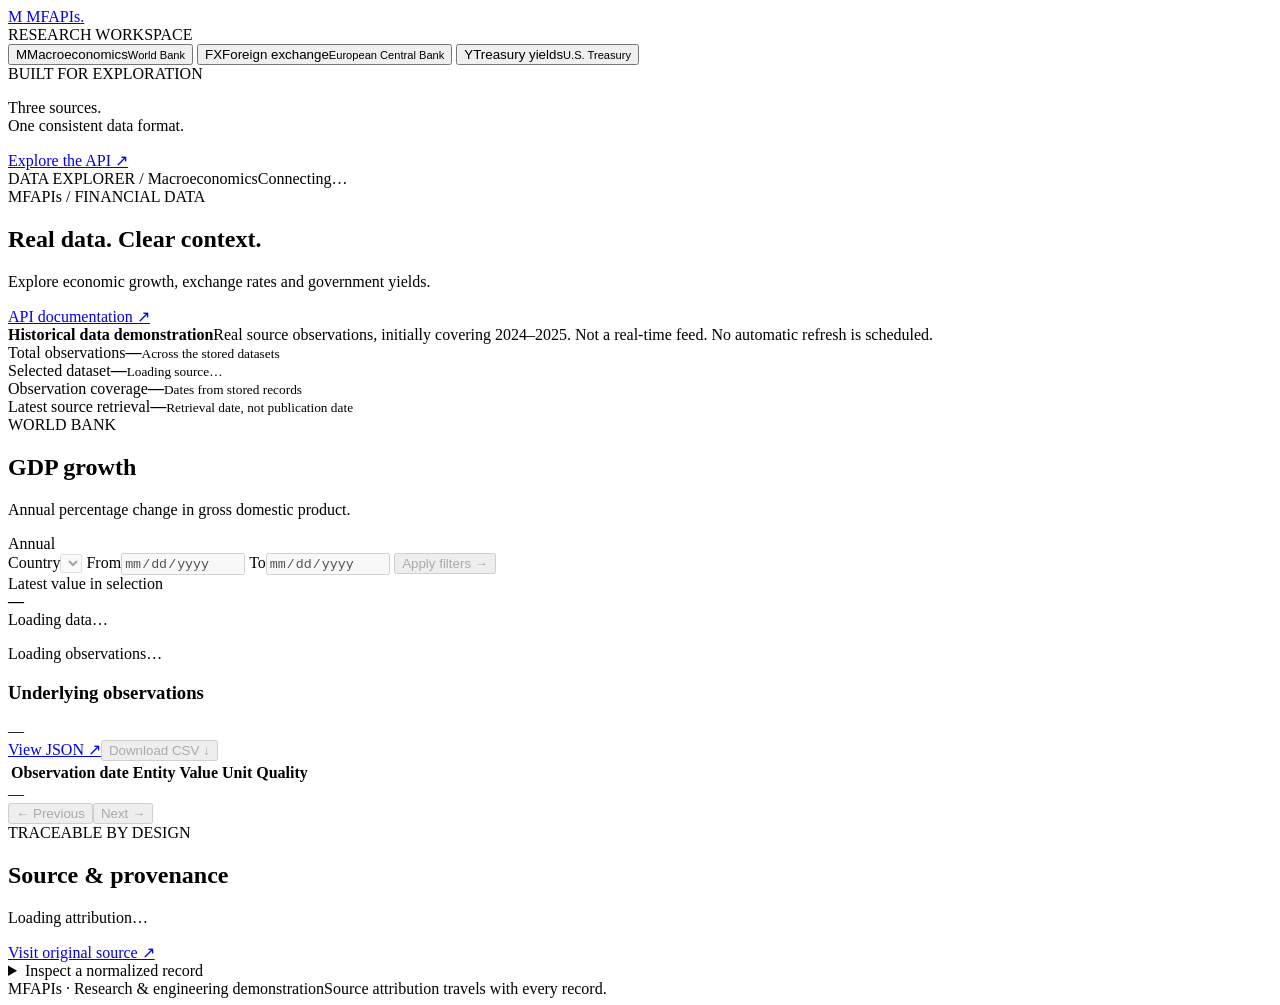
==== mfapis/static/index.html @ 115ab0c6 "Add files via upload" ====
<!doctype html>
<html lang="en">
<head>
  <meta charset="utf-8"><meta name="viewport" content="width=device-width,initial-scale=1">
  <meta name="description" content="Explore real World Bank, ECB and US Treasury observations through MFAPIs.">
  <title>MFAPIs · Financial Data Explorer</title>
  <link rel="stylesheet" href="/assets/style.css"><script src="/assets/app.js" defer></script>
</head>
<body>
<aside class="sidebar">
  <a class="brand" href="/"><span class="brand-mark">M</span> MFAPIs<span class="brand-dot">.</span></a>
  <div class="workspace-label">RESEARCH WORKSPACE</div>
  <nav aria-label="Datasets" class="tabs">
    <button data-source="worldbank" class="tab active" aria-pressed="true"><span class="tab-icon">M</span><span>Macroeconomics<small>World Bank</small></span></button>
    <button data-source="ecb" class="tab" aria-pressed="false"><span class="tab-icon">FX</span><span>Foreign exchange<small>European Central Bank</small></span></button>
    <button data-source="treasury" class="tab" aria-pressed="false"><span class="tab-icon">Y</span><span>Treasury yields<small>U.S. Treasury</small></span></button>
  </nav>
  <div class="sidebar-bottom"><div class="eyebrow">BUILT FOR EXPLORATION</div><p>Three sources.<br>One consistent data format.</p><a href="/docs" target="_blank" rel="noopener">Explore the API ↗</a></div>
</aside>
<main>
  <header class="topbar"><span>DATA EXPLORER <span class="slash">/</span> <span id="breadcrumb">Macroeconomics</span></span><span class="status" id="connection">Connecting…</span></header>
  <section class="heading"><div><div class="eyebrow">MFAPIs / FINANCIAL DATA</div><h1>Real data. Clear context.</h1><p>Explore economic growth, exchange rates and government yields.</p></div><a href="/docs" class="button secondary api-link" target="_blank" rel="noopener">API documentation ↗</a></section>
  <div class="notice"><span class="notice-dot"></span><div><strong>Historical data demonstration</strong><span>Real source observations, initially covering 2024–2025. Not a real-time feed. No automatic refresh is scheduled.</span></div></div>
  <div id="global-error" class="error" role="alert" hidden></div>
  <section class="stats" aria-label="Dataset overview">
    <article><span>Total observations</span><strong id="total-count">—</strong><small>Across the stored datasets</small></article>
    <article><span>Selected dataset</span><strong id="source-count">—</strong><small id="source-label">Loading source…</small></article>
    <article><span>Observation coverage</span><strong id="coverage">—</strong><small id="coverage-dates">Dates from stored records</small></article>
    <article><span>Latest source retrieval</span><strong id="retrieval-date">—</strong><small>Retrieval date, not publication date</small></article>
  </section>
  <section class="panel explorer">
    <div class="panel-heading"><div><div class="eyebrow" id="dataset-provider">WORLD BANK</div><h2 id="dataset-title">GDP growth</h2><p id="dataset-description">Annual percentage change in gross domestic product.</p></div><span class="pill" id="frequency">Annual</span></div>
    <form id="filters" class="filters">
      <label><span id="series-label">Country</span><select id="series" required disabled></select></label>
      <label>From<input type="date" id="start" required disabled></label>
      <label>To<input type="date" id="end" required disabled></label>
      <button type="submit" class="button" id="apply" disabled>Apply filters <span>→</span></button>
    </form>
    <div id="series-error" class="error" role="alert" hidden></div>
    <div class="chart-top"><div><span class="muted">Latest value in selection</span><div class="value-line"><strong id="latest-value">—</strong><span id="value-unit"></span></div></div><div class="chart-detail"><span id="latest-date">Loading data…</span><small id="series-range"></small></div></div>
    <div id="chart" class="chart" aria-live="polite"><p class="empty">Loading observations…</p></div>
    <p id="chart-note" class="chart-note"></p>
    <div class="table-heading"><div><h3>Underlying observations</h3><span id="row-count" class="muted">—</span></div><div class="table-actions"><a id="json-link" href="/v1/observations?source=worldbank" target="_blank" rel="noopener">View JSON ↗</a><button id="download" class="button secondary" disabled>Download CSV ↓</button></div></div>
    <div class="table-scroll"><table><thead><tr><th>Observation date</th><th>Entity</th><th class="numeric">Value</th><th>Unit</th><th>Quality</th></tr></thead><tbody id="rows"></tbody></table></div>
    <div class="pagination"><span id="table-page">—</span><div><button id="previous" class="button secondary" disabled>← Previous</button><button id="next" class="button secondary" disabled>Next →</button></div></div>
    <button id="load-more" class="button secondary" hidden>Load next 1,000 observations</button>
  </section>
  <section id="converter-panel" class="panel" hidden>
    <div class="panel-heading"><div><div class="eyebrow">REFERENCE RATE CALCULATION</div><h2>Currency converter</h2><p>Cross-rates derived from the ECB’s EUR reference rates.</p></div><span class="pill">Exact date</span></div>
    <form id="converter" class="converter-form">
      <label>Amount<input id="amount" type="number" min="0" step="any" value="100" required></label>
      <label>From<select id="base" required></select></label>
      <label>To<select id="quote" required></select></label>
      <label>Observation date<input id="conversion-date" type="date" required></label>
      <button class="button" type="submit">Convert →</button>
    </form>
    <div id="conversion-error" class="error" role="alert" hidden></div>
    <div id="conversion-result" class="conversion-result" aria-live="polite">Choose currencies and a date, then select Convert.</div>
    <p class="chart-note">Informational reference rates, not executable trading quotes. Weekends, holidays and unavailable currencies can return no data. No automatic carry-forward.</p>
  </section>
  <section class="panel provenance"><div><div class="eyebrow">TRACEABLE BY DESIGN</div><h2>Source &amp; provenance</h2><p id="attribution">Loading attribution…</p><p id="source-note" class="muted"></p><a id="source-link" href="https://data.worldbank.org" target="_blank" rel="noopener">Visit original source ↗</a></div><details><summary>Inspect a normalized record</summary><pre id="record-json">Select a dataset to inspect a record.</pre></details></section>
  <footer><span>MFAPIs · Research &amp; engineering demonstration</span><span>Source attribution travels with every record.</span></footer>
</main>
</body></html>
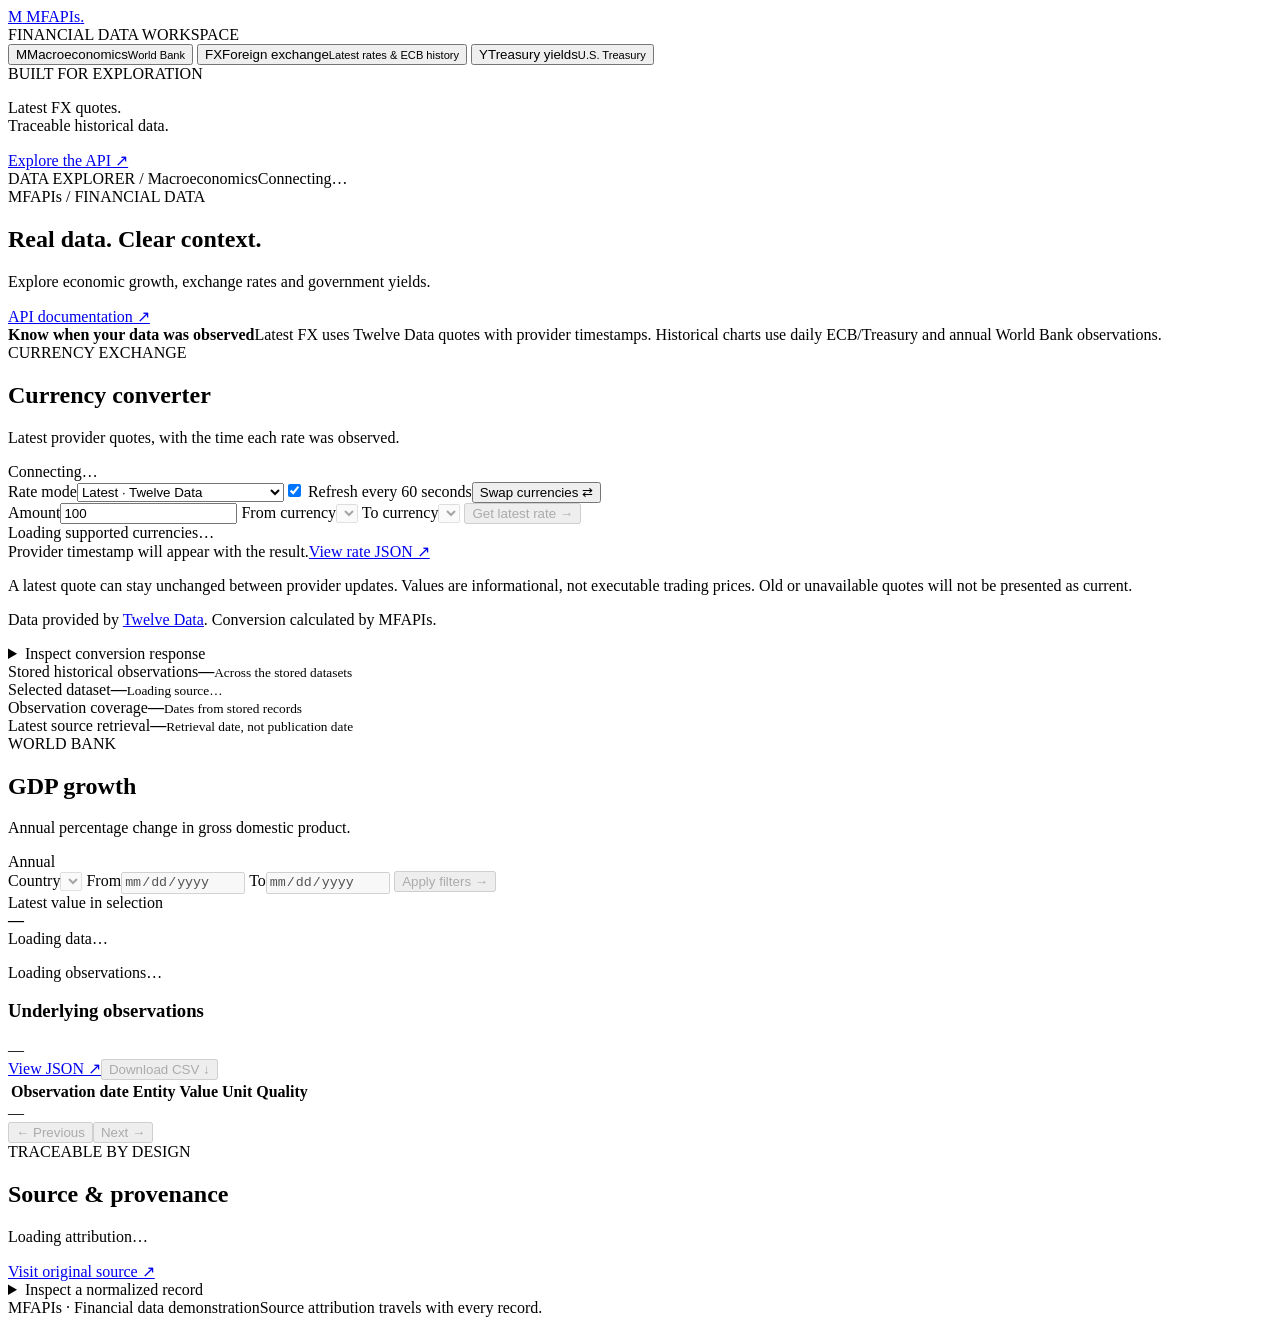
==== commit 73b12297: "Activate updated FX API and dashboard" ====
--- a/mfapis/static/index.html
+++ b/mfapis/static/index.html
@@ -9,24 +9,41 @@
 <body>
 <aside class="sidebar">
   <a class="brand" href="/"><span class="brand-mark">M</span> MFAPIs<span class="brand-dot">.</span></a>
-  <div class="workspace-label">RESEARCH WORKSPACE</div>
+  <div class="workspace-label">FINANCIAL DATA WORKSPACE</div>
   <nav aria-label="Datasets" class="tabs">
     <button data-source="worldbank" class="tab active" aria-pressed="true"><span class="tab-icon">M</span><span>Macroeconomics<small>World Bank</small></span></button>
-    <button data-source="ecb" class="tab" aria-pressed="false"><span class="tab-icon">FX</span><span>Foreign exchange<small>European Central Bank</small></span></button>
+    <button data-source="ecb" class="tab" aria-pressed="false"><span class="tab-icon">FX</span><span>Foreign exchange<small>Latest rates &amp; ECB history</small></span></button>
     <button data-source="treasury" class="tab" aria-pressed="false"><span class="tab-icon">Y</span><span>Treasury yields<small>U.S. Treasury</small></span></button>
   </nav>
-  <div class="sidebar-bottom"><div class="eyebrow">BUILT FOR EXPLORATION</div><p>Three sources.<br>One consistent data format.</p><a href="/docs" target="_blank" rel="noopener">Explore the API ↗</a></div>
+  <div class="sidebar-bottom"><div class="eyebrow">BUILT FOR EXPLORATION</div><p>Latest FX quotes.<br>Traceable historical data.</p><a href="/docs" target="_blank" rel="noopener">Explore the API ↗</a></div>
 </aside>
 <main>
   <header class="topbar"><span>DATA EXPLORER <span class="slash">/</span> <span id="breadcrumb">Macroeconomics</span></span><span class="status" id="connection">Connecting…</span></header>
   <section class="heading"><div><div class="eyebrow">MFAPIs / FINANCIAL DATA</div><h1>Real data. Clear context.</h1><p>Explore economic growth, exchange rates and government yields.</p></div><a href="/docs" class="button secondary api-link" target="_blank" rel="noopener">API documentation ↗</a></section>
-  <div class="notice"><span class="notice-dot"></span><div><strong>Historical data demonstration</strong><span>Real source observations, initially covering 2024–2025. Not a real-time feed. No automatic refresh is scheduled.</span></div></div>
+  <div class="notice"><span class="notice-dot"></span><div><strong>Know when your data was observed</strong><span>Latest FX uses Twelve Data quotes with provider timestamps. Historical charts use daily ECB/Treasury and annual World Bank observations.</span></div></div>
   <div id="global-error" class="error" role="alert" hidden></div>
+  <section id="converter-panel" class="panel fx-panel">
+    <div class="panel-heading"><div><div class="eyebrow">CURRENCY EXCHANGE</div><h2>Currency converter</h2><p id="converter-description">Latest provider quotes, with the time each rate was observed.</p></div><span class="pill" id="fx-status">Connecting…</span></div>
+    <div class="fx-controls"><label>Rate mode<select id="fx-mode"><option value="latest">Latest · Twelve Data</option><option value="historical">Historical · ECB daily reference</option></select></label><label class="check-label"><input id="auto-refresh" type="checkbox" checked> Refresh every 60 seconds</label><button type="button" id="swap" class="button secondary" aria-label="Swap currencies">Swap currencies ⇄</button></div>
+    <form id="converter" class="converter-form">
+      <label>Amount<input id="amount" type="number" min="0" max="1000000000000" step="any" value="100" required></label>
+      <label>From currency<select id="base" required disabled></select></label>
+      <label>To currency<select id="quote" required disabled></select></label>
+      <label id="conversion-date-label" hidden>Observation date<input id="conversion-date" type="date"></label>
+      <button id="convert-button" class="button" type="submit" disabled>Get latest rate →</button>
+    </form>
+    <div id="conversion-error" class="error" role="alert" hidden></div>
+    <div id="conversion-result" class="conversion-result" aria-live="polite">Loading supported currencies…</div>
+    <div class="fx-meta"><span id="fx-updated">Provider timestamp will appear with the result.</span><a id="fx-json-link" href="/v1/exchange-rate?symbol=USD/INR" target="_blank" rel="noopener">View rate JSON ↗</a></div>
+    <p id="fx-note" class="chart-note">A latest quote can stay unchanged between provider updates. Values are informational, not executable trading prices. Old or unavailable quotes will not be presented as current.</p>
+    <p class="chart-note" id="fx-attribution">Data provided by <a href="https://twelvedata.com" target="_blank" rel="noopener">Twelve Data</a>. Conversion calculated by MFAPIs.</p>
+    <details class="fx-json"><summary>Inspect conversion response</summary><pre id="conversion-json">No conversion requested yet.</pre></details>
+  </section>
   <section class="stats" aria-label="Dataset overview">
-    <article><span>Total observations</span><strong id="total-count">—</strong><small>Across the stored datasets</small></article>
+    <article><span>Stored historical observations</span><strong id="total-count">—</strong><small>Across the stored datasets</small></article>
     <article><span>Selected dataset</span><strong id="source-count">—</strong><small id="source-label">Loading source…</small></article>
     <article><span>Observation coverage</span><strong id="coverage">—</strong><small id="coverage-dates">Dates from stored records</small></article>
-    <article><span>Latest source retrieval</span><strong id="retrieval-date">—</strong><small>Retrieval date, not publication date</small></article>
+    <article><span>Latest source retrieval</span><strong id="retrieval-date">—</strong><small id="refresh-status">Retrieval date, not publication date</small></article>
   </section>
   <section class="panel explorer">
     <div class="panel-heading"><div><div class="eyebrow" id="dataset-provider">WORLD BANK</div><h2 id="dataset-title">GDP growth</h2><p id="dataset-description">Annual percentage change in gross domestic product.</p></div><span class="pill" id="frequency">Annual</span></div>
@@ -45,20 +62,7 @@
     <div class="pagination"><span id="table-page">—</span><div><button id="previous" class="button secondary" disabled>← Previous</button><button id="next" class="button secondary" disabled>Next →</button></div></div>
     <button id="load-more" class="button secondary" hidden>Load next 1,000 observations</button>
   </section>
-  <section id="converter-panel" class="panel" hidden>
-    <div class="panel-heading"><div><div class="eyebrow">REFERENCE RATE CALCULATION</div><h2>Currency converter</h2><p>Cross-rates derived from the ECB’s EUR reference rates.</p></div><span class="pill">Exact date</span></div>
-    <form id="converter" class="converter-form">
-      <label>Amount<input id="amount" type="number" min="0" step="any" value="100" required></label>
-      <label>From<select id="base" required></select></label>
-      <label>To<select id="quote" required></select></label>
-      <label>Observation date<input id="conversion-date" type="date" required></label>
-      <button class="button" type="submit">Convert →</button>
-    </form>
-    <div id="conversion-error" class="error" role="alert" hidden></div>
-    <div id="conversion-result" class="conversion-result" aria-live="polite">Choose currencies and a date, then select Convert.</div>
-    <p class="chart-note">Informational reference rates, not executable trading quotes. Weekends, holidays and unavailable currencies can return no data. No automatic carry-forward.</p>
-  </section>
   <section class="panel provenance"><div><div class="eyebrow">TRACEABLE BY DESIGN</div><h2>Source &amp; provenance</h2><p id="attribution">Loading attribution…</p><p id="source-note" class="muted"></p><a id="source-link" href="https://data.worldbank.org" target="_blank" rel="noopener">Visit original source ↗</a></div><details><summary>Inspect a normalized record</summary><pre id="record-json">Select a dataset to inspect a record.</pre></details></section>
-  <footer><span>MFAPIs · Research &amp; engineering demonstration</span><span>Source attribution travels with every record.</span></footer>
+  <footer><span>MFAPIs · Financial data demonstration</span><span>Source attribution travels with every record.</span></footer>
 </main>
 </body></html>
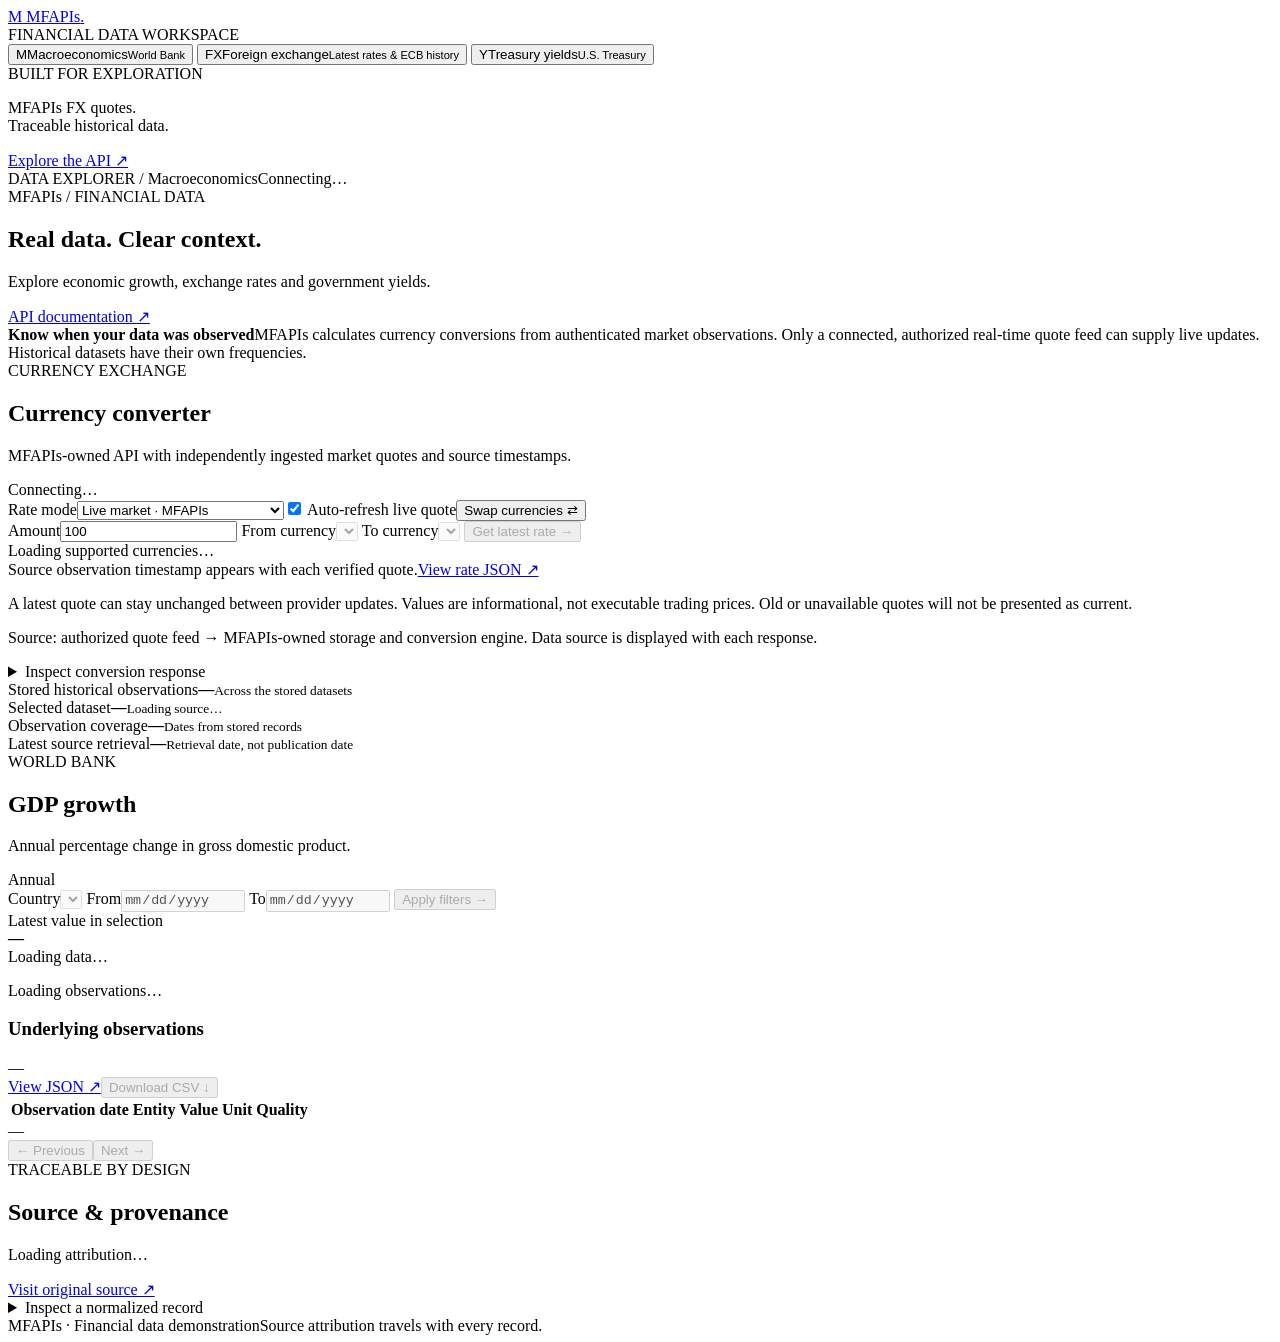
==== commit b33ce2b5: "Build independent MFAPIs forex API" ====
--- a/mfapis/static/index.html
+++ b/mfapis/static/index.html
@@ -15,16 +15,16 @@
     <button data-source="ecb" class="tab" aria-pressed="false"><span class="tab-icon">FX</span><span>Foreign exchange<small>Latest rates &amp; ECB history</small></span></button>
     <button data-source="treasury" class="tab" aria-pressed="false"><span class="tab-icon">Y</span><span>Treasury yields<small>U.S. Treasury</small></span></button>
   </nav>
-  <div class="sidebar-bottom"><div class="eyebrow">BUILT FOR EXPLORATION</div><p>Latest FX quotes.<br>Traceable historical data.</p><a href="/docs" target="_blank" rel="noopener">Explore the API ↗</a></div>
+  <div class="sidebar-bottom"><div class="eyebrow">BUILT FOR EXPLORATION</div><p>MFAPIs FX quotes.<br>Traceable historical data.</p><a href="/docs" target="_blank" rel="noopener">Explore the API ↗</a></div>
 </aside>
 <main>
   <header class="topbar"><span>DATA EXPLORER <span class="slash">/</span> <span id="breadcrumb">Macroeconomics</span></span><span class="status" id="connection">Connecting…</span></header>
   <section class="heading"><div><div class="eyebrow">MFAPIs / FINANCIAL DATA</div><h1>Real data. Clear context.</h1><p>Explore economic growth, exchange rates and government yields.</p></div><a href="/docs" class="button secondary api-link" target="_blank" rel="noopener">API documentation ↗</a></section>
-  <div class="notice"><span class="notice-dot"></span><div><strong>Know when your data was observed</strong><span>Latest FX uses Twelve Data quotes with provider timestamps. Historical charts use daily ECB/Treasury and annual World Bank observations.</span></div></div>
+  <div class="notice"><span class="notice-dot"></span><div><strong>Know when your data was observed</strong><span>MFAPIs calculates currency conversions from authenticated market observations. Only a connected, authorized real-time quote feed can supply live updates. Historical datasets have their own frequencies.</span></div></div>
   <div id="global-error" class="error" role="alert" hidden></div>
   <section id="converter-panel" class="panel fx-panel">
-    <div class="panel-heading"><div><div class="eyebrow">CURRENCY EXCHANGE</div><h2>Currency converter</h2><p id="converter-description">Latest provider quotes, with the time each rate was observed.</p></div><span class="pill" id="fx-status">Connecting…</span></div>
-    <div class="fx-controls"><label>Rate mode<select id="fx-mode"><option value="latest">Latest · Twelve Data</option><option value="historical">Historical · ECB daily reference</option></select></label><label class="check-label"><input id="auto-refresh" type="checkbox" checked> Refresh every 60 seconds</label><button type="button" id="swap" class="button secondary" aria-label="Swap currencies">Swap currencies ⇄</button></div>
+    <div class="panel-heading"><div><div class="eyebrow">CURRENCY EXCHANGE</div><h2>Currency converter</h2><p id="converter-description">MFAPIs-owned API with independently ingested market quotes and source timestamps.</p></div><span class="pill" id="fx-status">Connecting…</span></div>
+    <div class="fx-controls"><label>Rate mode<select id="fx-mode"><option value="latest">Live market · MFAPIs</option><option value="historical">Historical · ECB daily reference</option></select></label><label class="check-label"><input id="auto-refresh" type="checkbox" checked> Auto-refresh live quote</label><button type="button" id="swap" class="button secondary" aria-label="Swap currencies">Swap currencies ⇄</button></div>
     <form id="converter" class="converter-form">
       <label>Amount<input id="amount" type="number" min="0" max="1000000000000" step="any" value="100" required></label>
       <label>From currency<select id="base" required disabled></select></label>
@@ -34,9 +34,9 @@
     </form>
     <div id="conversion-error" class="error" role="alert" hidden></div>
     <div id="conversion-result" class="conversion-result" aria-live="polite">Loading supported currencies…</div>
-    <div class="fx-meta"><span id="fx-updated">Provider timestamp will appear with the result.</span><a id="fx-json-link" href="/v1/exchange-rate?symbol=USD/INR" target="_blank" rel="noopener">View rate JSON ↗</a></div>
+    <div class="fx-meta"><span id="fx-updated">Source observation timestamp appears with each verified quote.</span><a id="fx-json-link" href="/v1/exchange-rate?symbol=USD/INR" target="_blank" rel="noopener">View rate JSON ↗</a></div>
     <p id="fx-note" class="chart-note">A latest quote can stay unchanged between provider updates. Values are informational, not executable trading prices. Old or unavailable quotes will not be presented as current.</p>
-    <p class="chart-note" id="fx-attribution">Data provided by <a href="https://twelvedata.com" target="_blank" rel="noopener">Twelve Data</a>. Conversion calculated by MFAPIs.</p>
+    <p class="chart-note" id="fx-attribution">Source: authorized quote feed → MFAPIs-owned storage and conversion engine. Data source is displayed with each response.</p>
     <details class="fx-json"><summary>Inspect conversion response</summary><pre id="conversion-json">No conversion requested yet.</pre></details>
   </section>
   <section class="stats" aria-label="Dataset overview">
